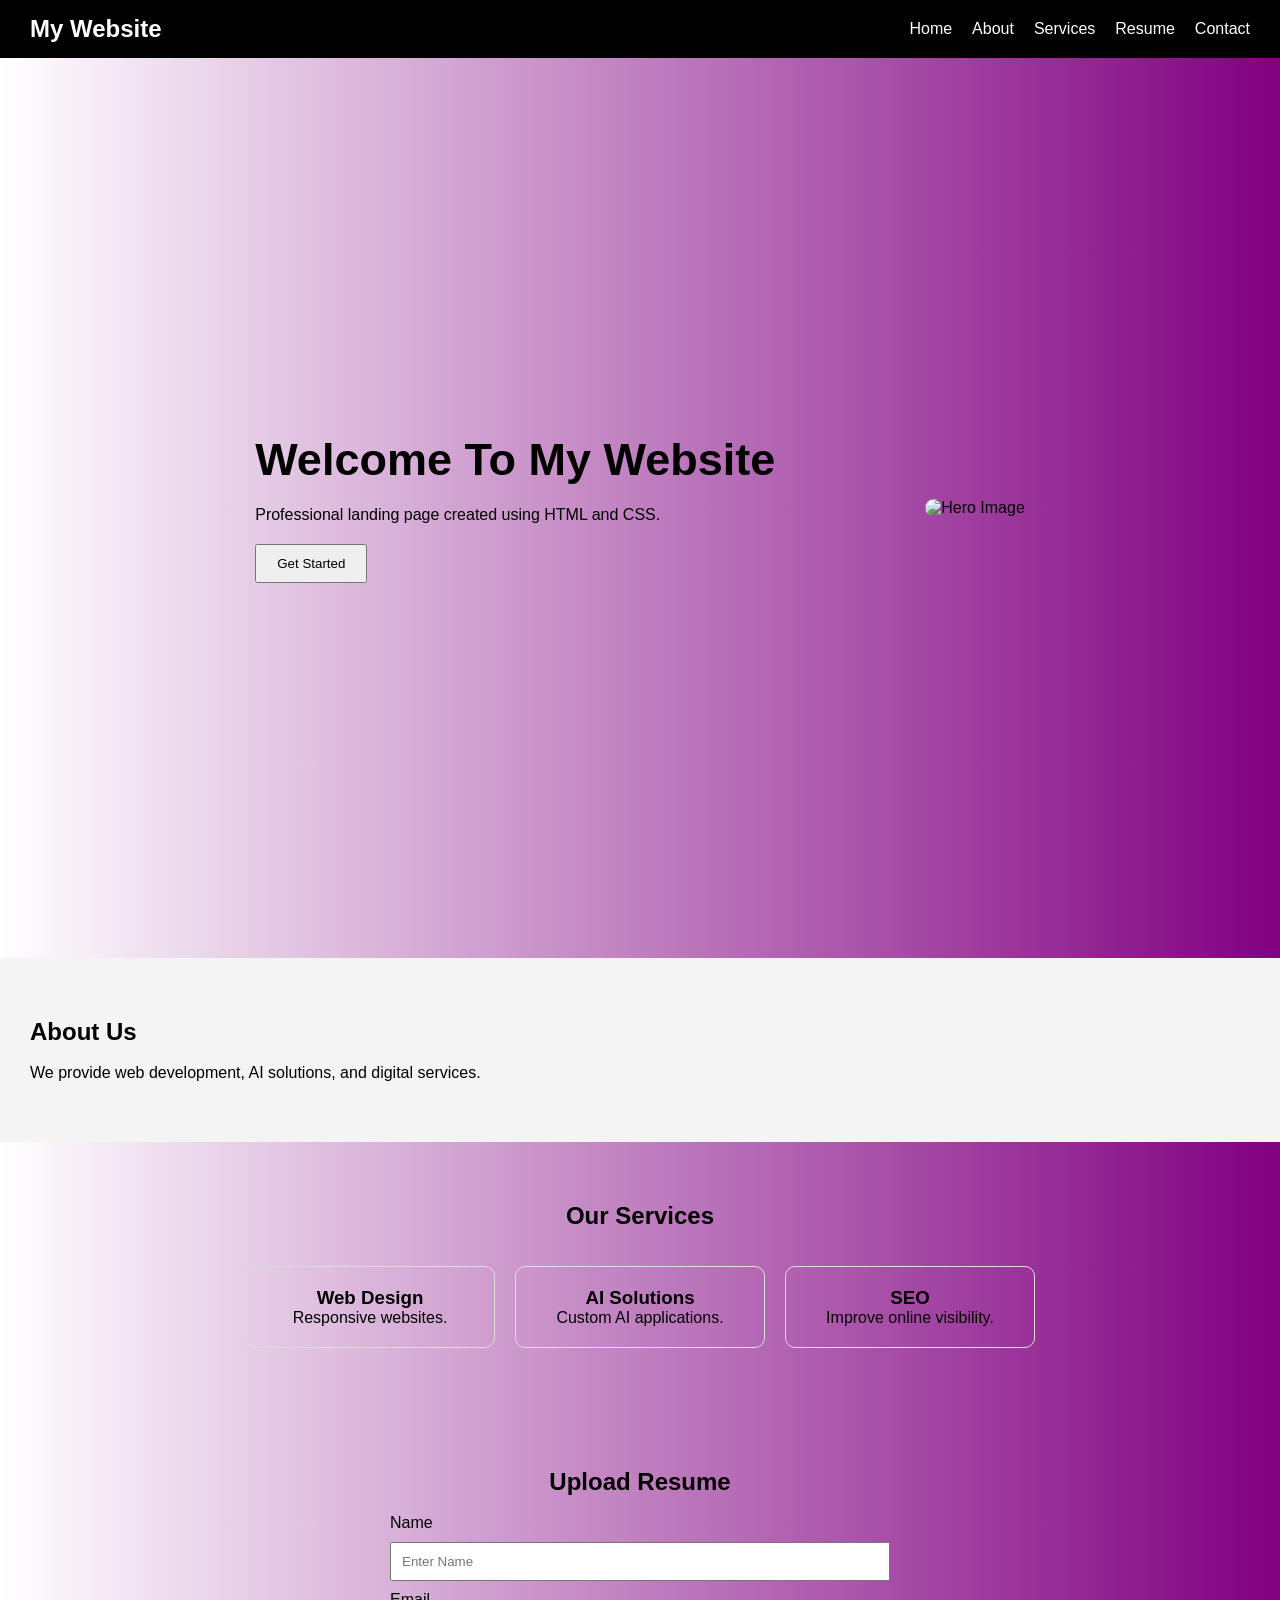
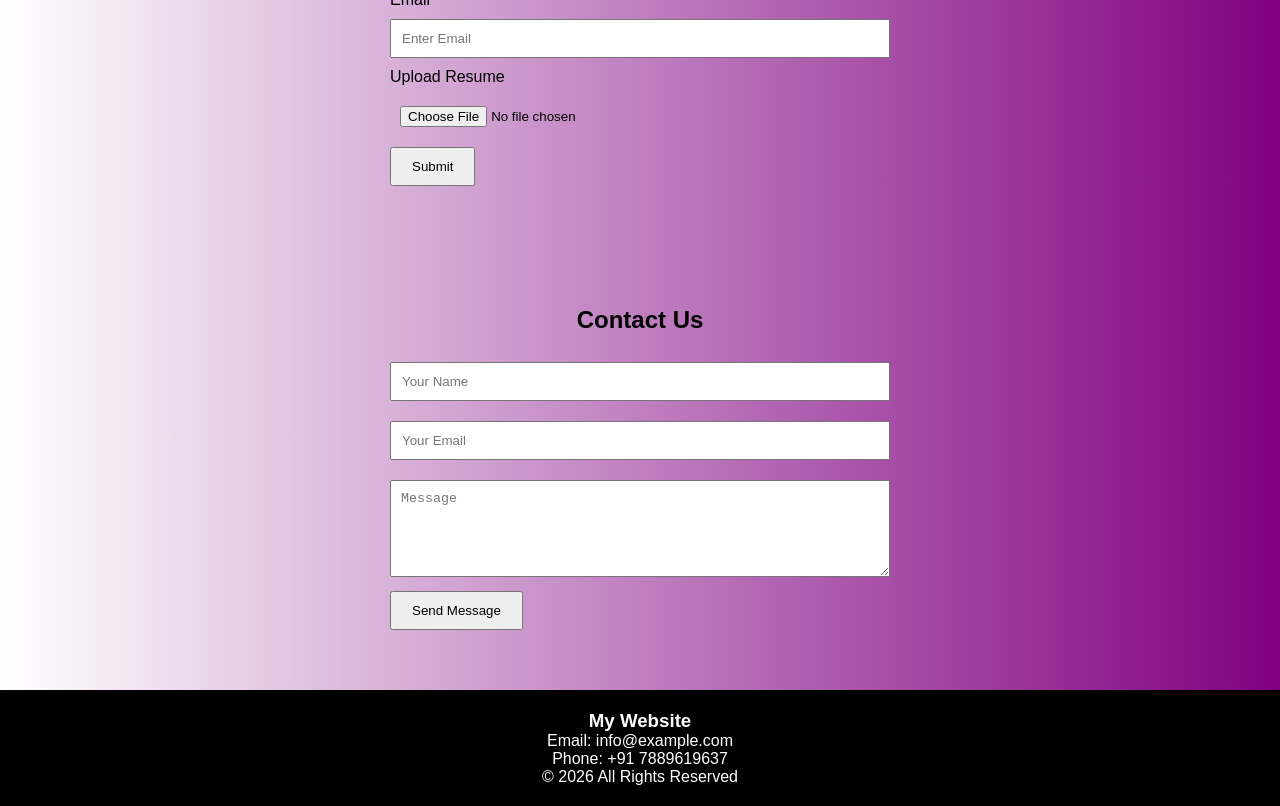
==== index.html @ 697c4196 "Rename index.html.html to index.html" ====
<!DOCTYPE html>
<html lang="en">
<head>
<meta charset="UTF-8">
<meta name="viewport" content="width=device-width, initial-scale=1.0">

<title>Landing Page</title>

<style>

*{
    margin:0;
    padding:0;
    box-sizing:border-box;

}

html{
    scroll-behavior:smooth;
}

body{
    font-family:Arial,sans-serif;
    background: linear-gradient(to right,white,purple);
}

/* Navigation */

nav{
    background:black;
    color:white;
    display:flex;
    justify-content:space-between;
    align-items:center;
    padding:15px 30px;
    position:sticky;
    top:0;
}

.logo{
    font-size:24px;
    font-weight:bold;
}

nav ul{
    list-style:none;
    display:flex;
}

nav ul li{
    margin-left:20px;
}

nav ul li a{
    color:white;
    text-decoration:none;
}

/* Hero */

#home{
    height:100vh;
    display:flex;
    justify-content:center;
    align-items:center;
    gap:50px;
    padding:20px;
}

.hero-text{
    width:50%;
}

.hero-text h1{
    font-size:45px;
    margin-bottom:20px;
}

.hero-text p{
    margin-bottom:20px;
}

.hero-text button{
    padding:10px 20px;
}

.hero-img img{
    width:350px;
    border-radius:10px;
}

/* Sections */

section{
    padding:60px 30px;
}

/* About */

#about{
    background:#f4f4f4;
}

/* Cards */

.cards{
    display:flex;
    justify-content:center;
    flex-wrap:wrap;
    gap:20px;
}

.card{
    width:250px;
    border:1px solid #ddd;
    border-radius:10px;
    padding:20px;
    text-align:center;
}

.card img{
    width:100%;
    border-radius:10px;
}

/* Forms */

form{
    max-width:500px;
    margin:auto;
}

input,
textarea{
    width:100%;
    padding:10px;
    margin:10px 0;
}

button{
    padding:10px 20px;
    cursor:pointer;
}

/* Footer */

footer{
    background:black;
    color:white;
    text-align:center;
    padding:20px;
}

</style>
</head>
<body>

<!-- Navigation -->

<nav>

<div class="logo">My Website</div>

<ul>
<li><a href="#home">Home</a></li>
<li><a href="#about">About</a></li>
<li><a href="#services">Services</a></li>
<li><a href="#resume">Resume</a></li>
<li><a href="#contact">Contact</a></li>
</ul>

</nav>

<!-- Hero -->

<section id="home">

<div class="hero-text">
<h1>Welcome To My Website</h1>
<p>
Professional landing page created using HTML and CSS.
</p>

<button>Get Started</button>
</div>

<div class="hero-img">
<img src="https://media.cnn.com/api/v1/images/stellar/prod/gettyimages-1693640169.jpg?c=16x9&q=h_833,w_1480,c_fill" alt="Hero Image">
</div>

</section>

<!-- About -->

<section id="about">

<h2>About Us</h2>

<br>

<p>
We provide web development, AI solutions,
and digital services.
</p>

</section>

<!-- Services -->

<section id="services">

<h2 align="center">Our Services</h2>

<br><br>

<div class="cards">

<div class="card">
<h3>Web Design</h3>
<p>Responsive websites.</p>
</div>

<div class="card">
<h3>AI Solutions</h3>
<p>Custom AI applications.</p>
</div>

<div class="card">
<h3>SEO</h3>
<p>Improve online visibility.</p>
</div>

</div>

</section>

<!-- Resume Upload -->

<section id="resume">

<h2 align="center">Upload Resume</h2>

<br>

<form>

<label>Name</label>
<input type="text" placeholder="Enter Name">

<label>Email</label>
<input type="email" placeholder="Enter Email">

<label>Upload Resume</label>
<input type="file">

<button type="submit">Submit</button>

</form>

</section>

<!-- Contact -->

<section id="contact">

<h2 align="center">Contact Us</h2>

<br>

<form>

<input type="text" placeholder="Your Name">

<input type="email" placeholder="Your Email">

<textarea rows="5" placeholder="Message"></textarea>

<button type="submit">Send Message</button>

</form>

</section>

<!-- Footer -->

<footer>

<h3>My Website</h3>

<p>Email: info@example.com</p>

<p>Phone: +91 7889619637</p>

<p>© 2026 All Rights Reserved</p>

</footer>

</body>
</html>
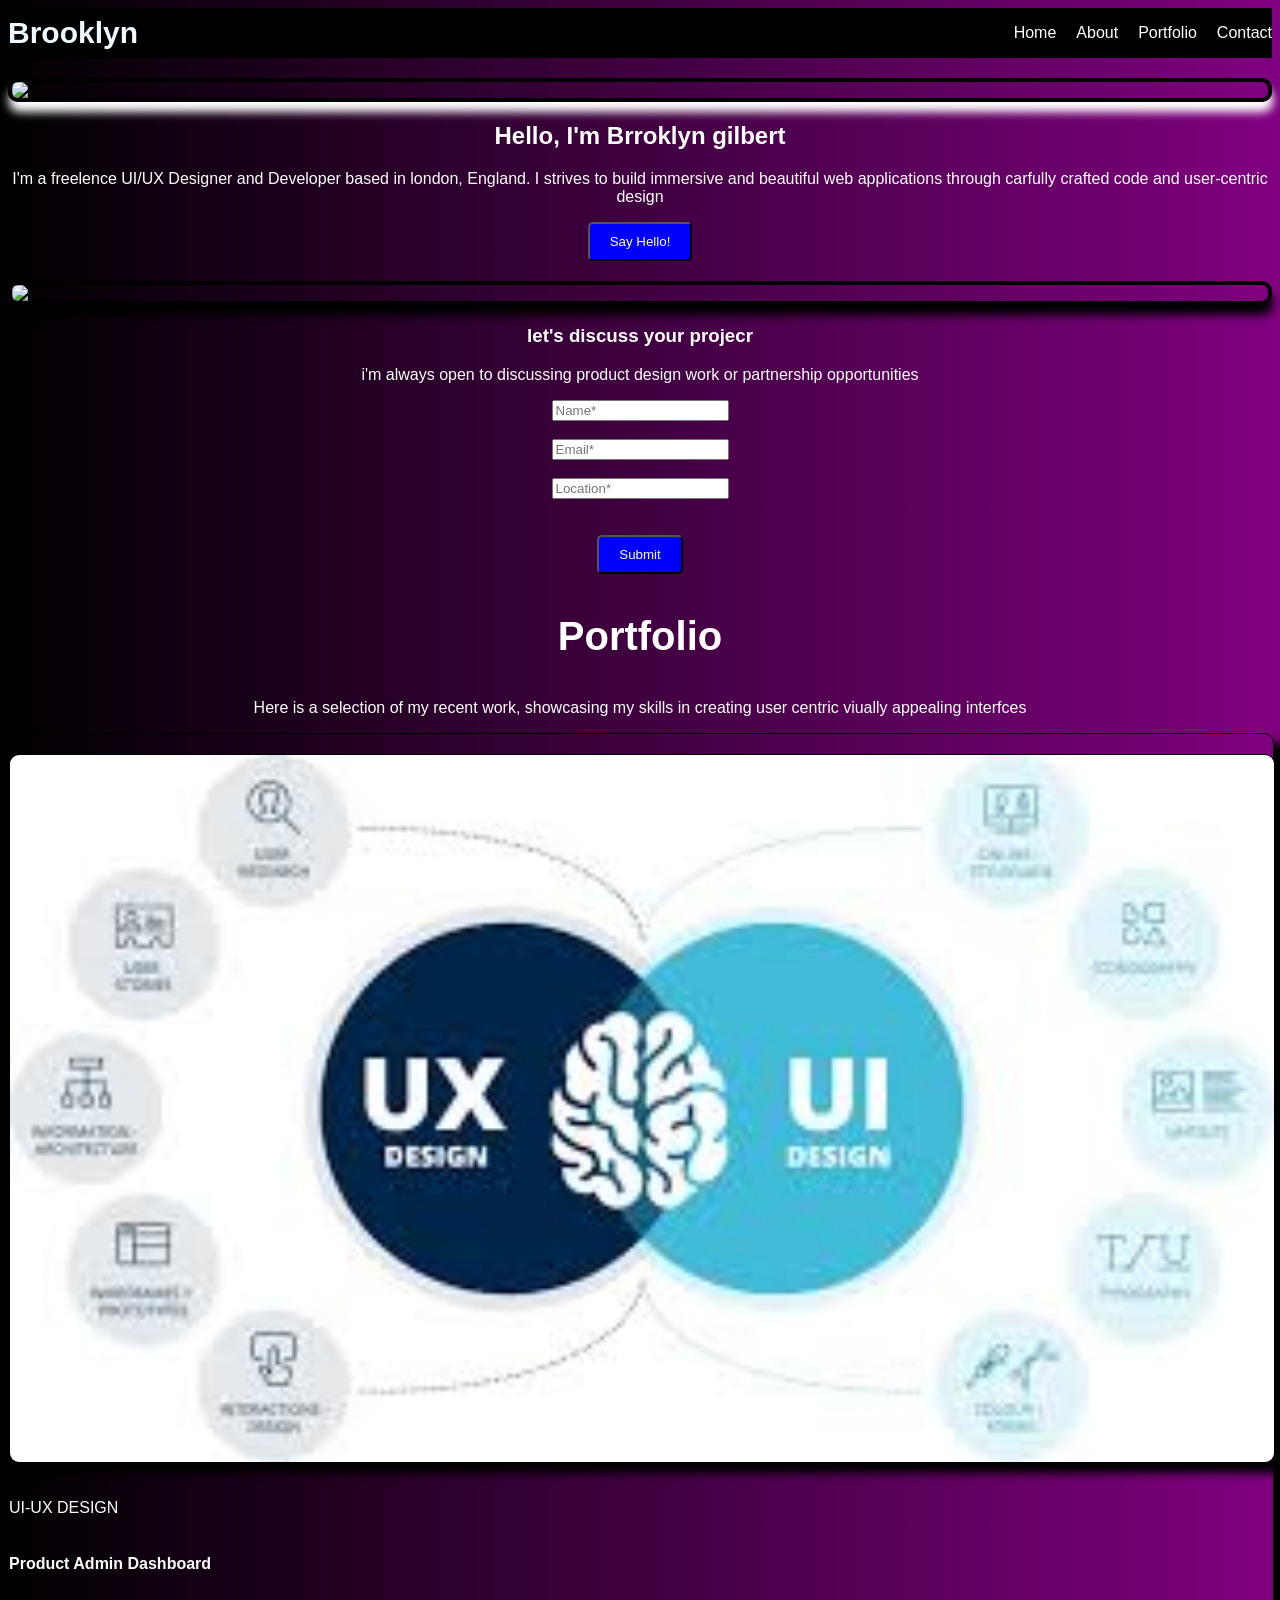
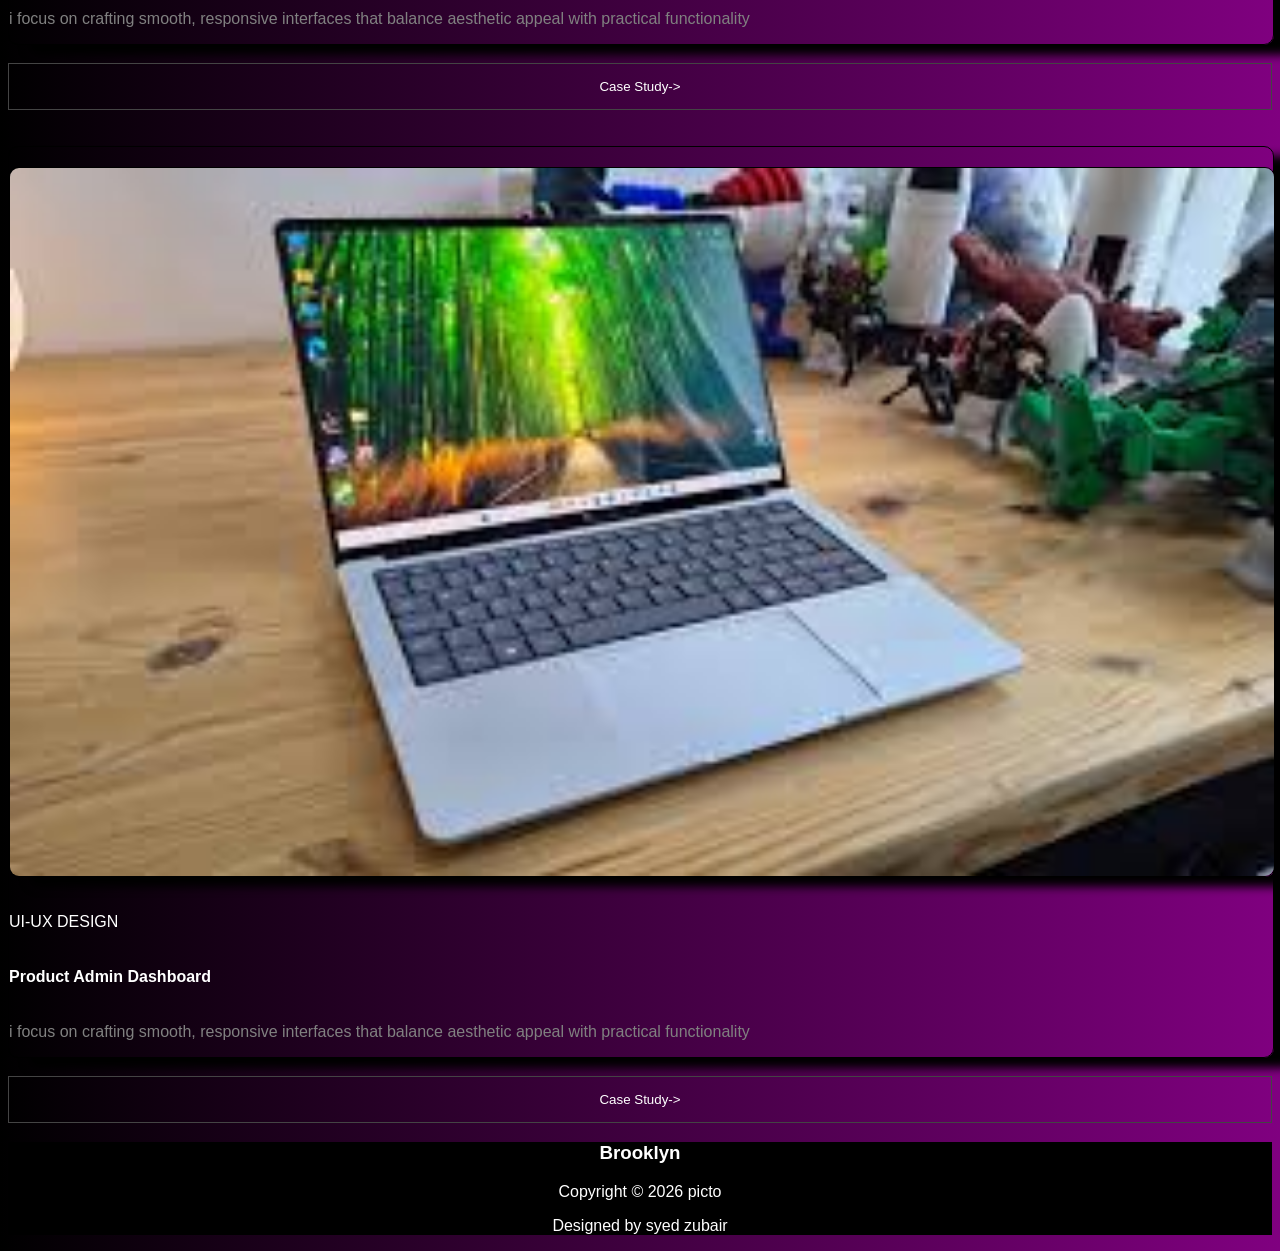
==== commit 8367fb6d: "Add files via upload" ====
--- a/index.html
+++ b/index.html
@@ -1,299 +1,255 @@
-<!DOCTYPE html>
-<html lang="en">
-<head>
-<meta charset="UTF-8">
-<meta name="viewport" content="width=device-width, initial-scale=1.0">
-
-<title>Landing Page</title>
-
-<style>
-
-*{
-    margin:0;
-    padding:0;
-    box-sizing:border-box;
-
-}
-
-html{
-    scroll-behavior:smooth;
-}
-
-body{
-    font-family:Arial,sans-serif;
-    background: linear-gradient(to right,white,purple);
-}
-
-/* Navigation */
-
-nav{
-    background:black;
-    color:white;
-    display:flex;
-    justify-content:space-between;
-    align-items:center;
-    padding:15px 30px;
-    position:sticky;
-    top:0;
-}
-
-.logo{
-    font-size:24px;
-    font-weight:bold;
-}
-
-nav ul{
-    list-style:none;
-    display:flex;
-}
-
-nav ul li{
-    margin-left:20px;
-}
-
-nav ul li a{
-    color:white;
-    text-decoration:none;
-}
-
-/* Hero */
-
-#home{
-    height:100vh;
-    display:flex;
-    justify-content:center;
-    align-items:center;
-    gap:50px;
-    padding:20px;
-}
-
-.hero-text{
-    width:50%;
-}
-
-.hero-text h1{
-    font-size:45px;
-    margin-bottom:20px;
-}
-
-.hero-text p{
-    margin-bottom:20px;
-}
-
-.hero-text button{
-    padding:10px 20px;
-}
-
-.hero-img img{
-    width:350px;
-    border-radius:10px;
-}
-
-/* Sections */
-
-section{
-    padding:60px 30px;
-}
-
-/* About */
-
-#about{
-    background:#f4f4f4;
-}
-
-/* Cards */
-
-.cards{
-    display:flex;
-    justify-content:center;
-    flex-wrap:wrap;
-    gap:20px;
-}
-
-.card{
-    width:250px;
-    border:1px solid #ddd;
-    border-radius:10px;
-    padding:20px;
-    text-align:center;
-}
-
-.card img{
-    width:100%;
-    border-radius:10px;
-}
-
-/* Forms */
-
-form{
-    max-width:500px;
-    margin:auto;
-}
-
-input,
-textarea{
-    width:100%;
-    padding:10px;
-    margin:10px 0;
-}
-
-button{
-    padding:10px 20px;
-    cursor:pointer;
-}
-
-/* Footer */
-
-footer{
-    background:black;
-    color:white;
-    text-align:center;
-    padding:20px;
-}
-
-</style>
-</head>
-<body>
-
-<!-- Navigation -->
-
-<nav>
-
-<div class="logo">My Website</div>
-
-<ul>
-<li><a href="#home">Home</a></li>
-<li><a href="#about">About</a></li>
-<li><a href="#services">Services</a></li>
-<li><a href="#resume">Resume</a></li>
-<li><a href="#contact">Contact</a></li>
-</ul>
-
-</nav>
-
-<!-- Hero -->
-
-<section id="home">
-
-<div class="hero-text">
-<h1>Welcome To My Website</h1>
-<p>
-Professional landing page created using HTML and CSS.
-</p>
-
-<button>Get Started</button>
-</div>
-
-<div class="hero-img">
-<img src="https://media.cnn.com/api/v1/images/stellar/prod/gettyimages-1693640169.jpg?c=16x9&q=h_833,w_1480,c_fill" alt="Hero Image">
-</div>
-
-</section>
-
-<!-- About -->
-
-<section id="about">
-
-<h2>About Us</h2>
-
-<br>
-
-<p>
-We provide web development, AI solutions,
-and digital services.
-</p>
-
-</section>
-
-<!-- Services -->
-
-<section id="services">
-
-<h2 align="center">Our Services</h2>
-
-<br><br>
-
-<div class="cards">
-
-<div class="card">
-<h3>Web Design</h3>
-<p>Responsive websites.</p>
-</div>
-
-<div class="card">
-<h3>AI Solutions</h3>
-<p>Custom AI applications.</p>
-</div>
-
-<div class="card">
-<h3>SEO</h3>
-<p>Improve online visibility.</p>
-</div>
-
-</div>
-
-</section>
-
-<!-- Resume Upload -->
-
-<section id="resume">
-
-<h2 align="center">Upload Resume</h2>
-
-<br>
-
-<form>
-
-<label>Name</label>
-<input type="text" placeholder="Enter Name">
-
-<label>Email</label>
-<input type="email" placeholder="Enter Email">
-
-<label>Upload Resume</label>
-<input type="file">
-
-<button type="submit">Submit</button>
-
-</form>
-
-</section>
-
-<!-- Contact -->
-
-<section id="contact">
-
-<h2 align="center">Contact Us</h2>
-
-<br>
-
-<form>
-
-<input type="text" placeholder="Your Name">
-
-<input type="email" placeholder="Your Email">
-
-<textarea rows="5" placeholder="Message"></textarea>
-
-<button type="submit">Send Message</button>
-
-</form>
-
-</section>
-
-<!-- Footer -->
-
-<footer>
-
-<h3>My Website</h3>
-
-<p>Email: info@example.com</p>
-
-<p>Phone: +91 7889619637</p>
-
-<p>© 2026 All Rights Reserved</p>
-
-</footer>
-
-</body>
-</html>
+<!DOCTYPE html>
+<!-- saved from url=(0038)http://127.0.0.1:5500/index.html#about -->
+<html lang="en"><head><meta http-equiv="Content-Type" content="text/html; charset=UTF-8">
+    
+    <meta name="viewport" content="width=device-width, initial-scale=1.0">
+    <title>Document</title>
+<style>
+body{
+font-family: 'Franklin Gothic Medium', 'Arial Narrow', Arial, sans-serif;
+  background:linear-gradient(to right,black,purple);
+}
+.logo{
+    color: aliceblue;
+    font-weight: bold;
+    font-size: 30px;
+}
+nav{
+background: black;
+  display: flex;  
+  justify-content: space-between;
+  align-items: center;
+  text-align: center;
+  position: sticky;
+  top: 0;
+}
+ul{
+    display: flex;
+    justify-content: center;
+    align-items: center;
+}
+
+nav ul li a{
+    color:white;
+    text-decoration: none;
+
+}
+nav ul{
+
+   list-style: none; 
+}
+nav ul li{
+    margin-left: 20px;
+}
+
+#home{
+display: flex;
+justify-content: center;
+align-items: center;
+color:white;
+}
+img{
+
+    display: block;
+    margin: 20px auto;
+    border: 4px solid rgb(0, 0, 0);
+    box-shadow:1px 10px 10px ;
+    border-radius: 10px;
+}
+.text h2, p{
+
+display: flex;
+align-items: center;
+text-align: center;
+justify-content: center;
+}
+.btn1{
+    
+    
+    display:flex;
+    justify-content: center;
+    align-items: center;
+   
+    
+}
+.btn1 button{
+
+    color: white;
+    background: blue;
+        padding: 10px 20px;
+    border-radius: 5px;
+
+}
+.con h3,p {
+    display:flex;
+    justify-content: center;
+    align-items: center;
+    text-align: center;
+    color: white;;
+}
+form{
+    display: flex;
+    justify-content: space-around;
+    align-items: center;
+    text-align: center;
+    flex-direction: column;
+    
+
+}
+
+.card h3{
+    display: flex;
+    align-items: center;
+    justify-content: center;
+    font-size: 40px;
+    color:white;
+}
+.card1{
+    display: flex;
+    justify-content:flex-start;
+    align-items:flex-start;
+    flex-direction: column;
+border:  1px solid black;
+text-align: center;
+width:100%;
+border-radius: 10px;
+box-shadow: 20px 10px 10px;
+}
+.btn2 button{
+   width:100%; 
+padding:15px;
+margin-bottom:2 px;
+background: transparent;
+border: 1px solid #444;
+cursor: pointer;
+color: white;;
+
+}
+footer{
+background: black;
+color:white;
+text-align: center;
+
+}
+h4{
+    color:white;
+}
+.p1{
+
+    color:grey;
+}
+
+</style>
+
+
+</head>
+
+<body>
+    <nav>
+        <div class="logo">Brooklyn</div>
+        <ul>
+            <li><a href="http://127.0.0.1:5500/index.html#home">Home</a></li>
+            <li><a href="http://127.0.0.1:5500/index.html#about">About</a></li>
+            <li><a href="http://127.0.0.1:5500/index.html#portfolio">Portfolio</a></li>
+            <li><a href="http://127.0.0.1:5500/index.html#contact">Contact</a></li>
+        </ul>
+    </nav>
+    <section id="home">
+        <div class="text"> 
+            <img src="./index_files/0x0.jpg">
+            <h2>Hello, I'm Brroklyn gilbert</h2>
+            <p>I'm a freelence UI/UX Designer and Developer based in london, England. I strives to build immersive and
+                beautiful web applications through carfully crafted code and user-centric design</p>
+            <div class="btn1">
+                <button>Say
+                Hello!</button>
+            </div> 
+        </div>
+        
+    </section>
+    <section id="about">
+        <div class="imgabout"> <img src="./index_files/0x0.jpg">
+        </div>
+    </section>
+    <section id="contact">
+        <div class="con">
+        <h3>let's discuss your projecr</h3>
+        <p>i'm always open to discussing product design work or partnership opportunities</p>
+       </div>
+        <form> <input type="text" placeholder="Name*" required=""> <br> <input type="email" placeholder="Email*" required=""><br>
+            <input type="text" placeholder="Location*"> </form><br><br>
+            <div class="btn1"><button>Submit </button></div> 
+        </section>
+
+
+<section id="portfolio">
+<div class="card">
+<h3>Portfolio</h3>
+<p> Here is a selection of my recent work, showcasing my skills in creating user centric viually appealing interfces</p>
+<div class="card1">
+<img class="card1" src="[data-uri]">
+<p>UI-UX DESIGN</p>
+<h4>Product Admin Dashboard</h4>
+<p class="p1">i focus on crafting smooth, responsive interfaces that balance aesthetic appeal with practical functionality</p>
+</div><br>
+<div class="btn2"><button>Case Study-&gt;</button></div>
+
+<br><br>
+<div class="card1">
+<img class="card1" src="[data-uri]">
+<p>UI-UX DESIGN</p>
+<h4>Product Admin Dashboard</h4>
+<p class="p1">i focus on crafting smooth, responsive interfaces that balance aesthetic appeal with practical functionality</p>
+</div><br>
+<div class="btn2"><button>Case Study-&gt;</button></div>
+
+
+
+
+</div></section>
+
+    <footer>
+        <h3>Brooklyn</h3> 
+        <p>Copyright © 2026 picto </p>
+        <p>Designed by syed zubair</p></footer>
+<!-- Code injected by live-server -->
+<script>
+	// <![CDATA[  <-- For SVG support
+	if ('WebSocket' in window) {
+		(function () {
+			function refreshCSS() {
+				var sheets = [].slice.call(document.getElementsByTagName("link"));
+				var head = document.getElementsByTagName("head")[0];
+				for (var i = 0; i < sheets.length; ++i) {
+					var elem = sheets[i];
+					var parent = elem.parentElement || head;
+					parent.removeChild(elem);
+					var rel = elem.rel;
+					if (elem.href && typeof rel != "string" || rel.length == 0 || rel.toLowerCase() == "stylesheet") {
+						var url = elem.href.replace(/(&|\?)_cacheOverride=\d+/, '');
+						elem.href = url + (url.indexOf('?') >= 0 ? '&' : '?') + '_cacheOverride=' + (new Date().valueOf());
+					}
+					parent.appendChild(elem);
+				}
+			}
+			var protocol = window.location.protocol === 'http:' ? 'ws://' : 'wss://';
+			var address = protocol + window.location.host + window.location.pathname + '/ws';
+			var socket = new WebSocket(address);
+			socket.onmessage = function (msg) {
+				if (msg.data == 'reload') window.location.reload();
+				else if (msg.data == 'refreshcss') refreshCSS();
+			};
+			if (sessionStorage && !sessionStorage.getItem('IsThisFirstTime_Log_From_LiveServer')) {
+				console.log('Live reload enabled.');
+				sessionStorage.setItem('IsThisFirstTime_Log_From_LiveServer', true);
+			}
+		})();
+	}
+	else {
+		console.error('Upgrade your browser. This Browser is NOT supported WebSocket for Live-Reloading.');
+	}
+	// ]]>
+</script>
+
+
+</body></html>
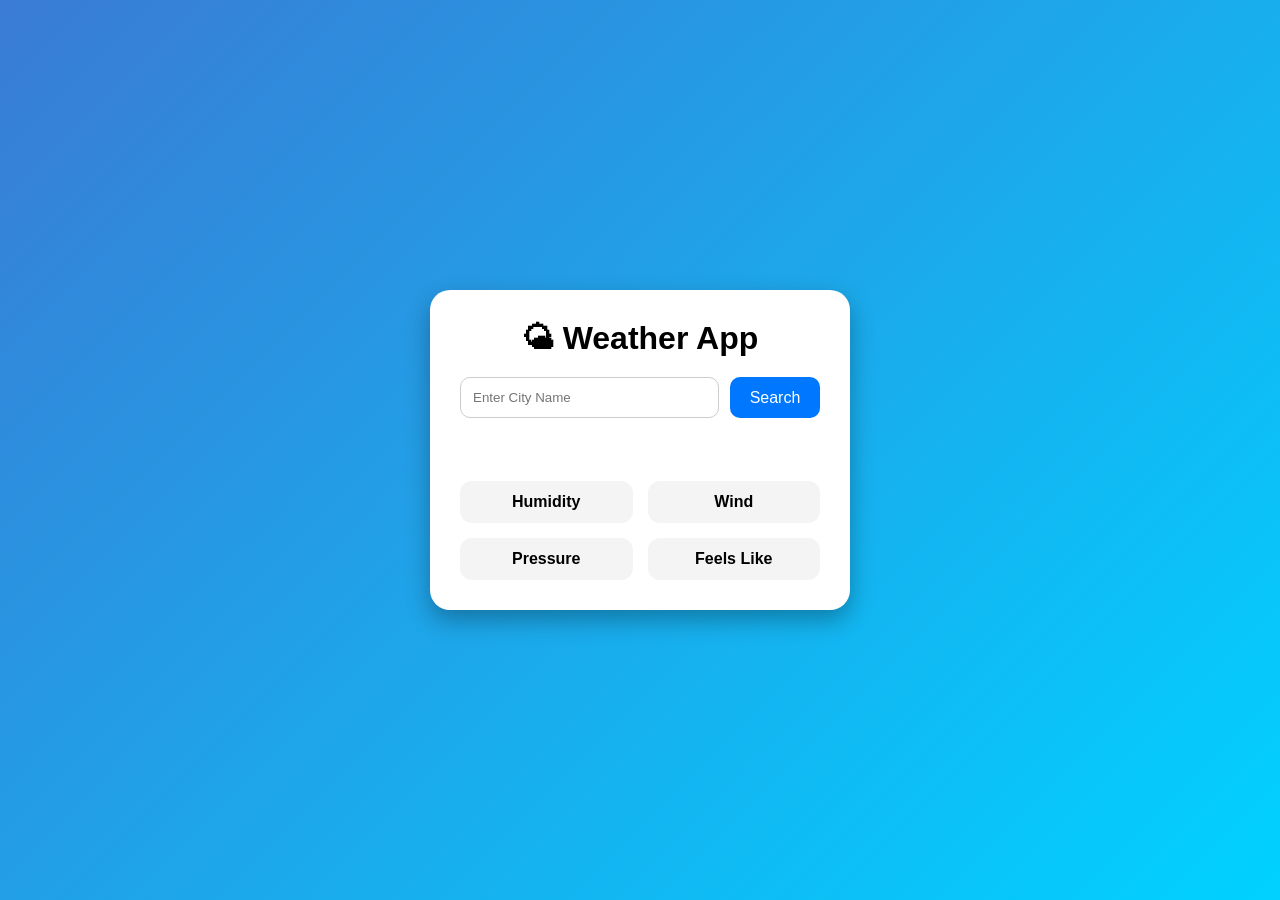
==== commit cab6a5dc: "Add files via upload" ====
--- a/index.html
+++ b/index.html
@@ -1,255 +1,61 @@
-<!DOCTYPE html>
-<!-- saved from url=(0038)http://127.0.0.1:5500/index.html#about -->
-<html lang="en"><head><meta http-equiv="Content-Type" content="text/html; charset=UTF-8">
-    
-    <meta name="viewport" content="width=device-width, initial-scale=1.0">
-    <title>Document</title>
-<style>
-body{
-font-family: 'Franklin Gothic Medium', 'Arial Narrow', Arial, sans-serif;
-  background:linear-gradient(to right,black,purple);
-}
-.logo{
-    color: aliceblue;
-    font-weight: bold;
-    font-size: 30px;
-}
-nav{
-background: black;
-  display: flex;  
-  justify-content: space-between;
-  align-items: center;
-  text-align: center;
-  position: sticky;
-  top: 0;
-}
-ul{
-    display: flex;
-    justify-content: center;
-    align-items: center;
-}
-
-nav ul li a{
-    color:white;
-    text-decoration: none;
-
-}
-nav ul{
-
-   list-style: none; 
-}
-nav ul li{
-    margin-left: 20px;
-}
-
-#home{
-display: flex;
-justify-content: center;
-align-items: center;
-color:white;
-}
-img{
-
-    display: block;
-    margin: 20px auto;
-    border: 4px solid rgb(0, 0, 0);
-    box-shadow:1px 10px 10px ;
-    border-radius: 10px;
-}
-.text h2, p{
-
-display: flex;
-align-items: center;
-text-align: center;
-justify-content: center;
-}
-.btn1{
-    
-    
-    display:flex;
-    justify-content: center;
-    align-items: center;
-   
-    
-}
-.btn1 button{
-
-    color: white;
-    background: blue;
-        padding: 10px 20px;
-    border-radius: 5px;
-
-}
-.con h3,p {
-    display:flex;
-    justify-content: center;
-    align-items: center;
-    text-align: center;
-    color: white;;
-}
-form{
-    display: flex;
-    justify-content: space-around;
-    align-items: center;
-    text-align: center;
-    flex-direction: column;
-    
-
-}
-
-.card h3{
-    display: flex;
-    align-items: center;
-    justify-content: center;
-    font-size: 40px;
-    color:white;
-}
-.card1{
-    display: flex;
-    justify-content:flex-start;
-    align-items:flex-start;
-    flex-direction: column;
-border:  1px solid black;
-text-align: center;
-width:100%;
-border-radius: 10px;
-box-shadow: 20px 10px 10px;
-}
-.btn2 button{
-   width:100%; 
-padding:15px;
-margin-bottom:2 px;
-background: transparent;
-border: 1px solid #444;
-cursor: pointer;
-color: white;;
-
-}
-footer{
-background: black;
-color:white;
-text-align: center;
-
-}
-h4{
-    color:white;
-}
-.p1{
-
-    color:grey;
-}
-
-</style>
-
-
-</head>
-
-<body>
-    <nav>
-        <div class="logo">Brooklyn</div>
-        <ul>
-            <li><a href="http://127.0.0.1:5500/index.html#home">Home</a></li>
-            <li><a href="http://127.0.0.1:5500/index.html#about">About</a></li>
-            <li><a href="http://127.0.0.1:5500/index.html#portfolio">Portfolio</a></li>
-            <li><a href="http://127.0.0.1:5500/index.html#contact">Contact</a></li>
-        </ul>
-    </nav>
-    <section id="home">
-        <div class="text"> 
-            <img src="./index_files/0x0.jpg">
-            <h2>Hello, I'm Brroklyn gilbert</h2>
-            <p>I'm a freelence UI/UX Designer and Developer based in london, England. I strives to build immersive and
-                beautiful web applications through carfully crafted code and user-centric design</p>
-            <div class="btn1">
-                <button>Say
-                Hello!</button>
-            </div> 
-        </div>
-        
-    </section>
-    <section id="about">
-        <div class="imgabout"> <img src="./index_files/0x0.jpg">
-        </div>
-    </section>
-    <section id="contact">
-        <div class="con">
-        <h3>let's discuss your projecr</h3>
-        <p>i'm always open to discussing product design work or partnership opportunities</p>
-       </div>
-        <form> <input type="text" placeholder="Name*" required=""> <br> <input type="email" placeholder="Email*" required=""><br>
-            <input type="text" placeholder="Location*"> </form><br><br>
-            <div class="btn1"><button>Submit </button></div> 
-        </section>
-
-
-<section id="portfolio">
-<div class="card">
-<h3>Portfolio</h3>
-<p> Here is a selection of my recent work, showcasing my skills in creating user centric viually appealing interfces</p>
-<div class="card1">
-<img class="card1" src="[data-uri]">
-<p>UI-UX DESIGN</p>
-<h4>Product Admin Dashboard</h4>
-<p class="p1">i focus on crafting smooth, responsive interfaces that balance aesthetic appeal with practical functionality</p>
-</div><br>
-<div class="btn2"><button>Case Study-&gt;</button></div>
-
-<br><br>
-<div class="card1">
-<img class="card1" src="[data-uri]">
-<p>UI-UX DESIGN</p>
-<h4>Product Admin Dashboard</h4>
-<p class="p1">i focus on crafting smooth, responsive interfaces that balance aesthetic appeal with practical functionality</p>
-</div><br>
-<div class="btn2"><button>Case Study-&gt;</button></div>
-
-
-
-
-</div></section>
-
-    <footer>
-        <h3>Brooklyn</h3> 
-        <p>Copyright © 2026 picto </p>
-        <p>Designed by syed zubair</p></footer>
-<!-- Code injected by live-server -->
-<script>
-	// <![CDATA[  <-- For SVG support
-	if ('WebSocket' in window) {
-		(function () {
-			function refreshCSS() {
-				var sheets = [].slice.call(document.getElementsByTagName("link"));
-				var head = document.getElementsByTagName("head")[0];
-				for (var i = 0; i < sheets.length; ++i) {
-					var elem = sheets[i];
-					var parent = elem.parentElement || head;
-					parent.removeChild(elem);
-					var rel = elem.rel;
-					if (elem.href && typeof rel != "string" || rel.length == 0 || rel.toLowerCase() == "stylesheet") {
-						var url = elem.href.replace(/(&|\?)_cacheOverride=\d+/, '');
-						elem.href = url + (url.indexOf('?') >= 0 ? '&' : '?') + '_cacheOverride=' + (new Date().valueOf());
-					}
-					parent.appendChild(elem);
-				}
-			}
-			var protocol = window.location.protocol === 'http:' ? 'ws://' : 'wss://';
-			var address = protocol + window.location.host + window.location.pathname + '/ws';
-			var socket = new WebSocket(address);
-			socket.onmessage = function (msg) {
-				if (msg.data == 'reload') window.location.reload();
-				else if (msg.data == 'refreshcss') refreshCSS();
-			};
-			if (sessionStorage && !sessionStorage.getItem('IsThisFirstTime_Log_From_LiveServer')) {
-				console.log('Live reload enabled.');
-				sessionStorage.setItem('IsThisFirstTime_Log_From_LiveServer', true);
-			}
-		})();
-	}
-	else {
-		console.error('Upgrade your browser. This Browser is NOT supported WebSocket for Live-Reloading.');
-	}
-	// ]]>
-</script>
-
-
-</body></html>+<!DOCTYPE html>
+<html lang="en">
+<head>
+    <meta charset="UTF-8">
+    <meta name="viewport" content="width=device-width, initial-scale=1.0">
+    <title>Weather App</title>
+    <link rel="stylesheet" href="style.css">
+</head>
+<body>
+
+<div class="container">
+
+    <h1>🌤 Weather App</h1>
+
+    <div class="search-box">
+        <input type="text" id="city" placeholder="Enter City Name">
+        <button id="searchBtn">Search</button>
+    </div>
+
+    <div class="weather-card" id="weather">
+
+        <img id="icon">
+
+        <h2 id="cityName"></h2>
+
+        <h1 id="temp"></h1>
+
+        <h3 id="description"></h3>
+
+        <div class="details">
+
+            <div>
+                <h4>Humidity</h4>
+                <p id="humidity"></p>
+            </div>
+
+            <div>
+                <h4>Wind</h4>
+                <p id="wind"></p>
+            </div>
+
+            <div>
+                <h4>Pressure</h4>
+                <p id="pressure"></p>
+            </div>
+
+            <div>
+                <h4>Feels Like</h4>
+                <p id="feels"></p>
+            </div>
+
+        </div>
+
+    </div>
+
+</div>
+
+<script src="script.js"></script>
+
+</body>
+</html>
--- a/style.css
+++ b/style.css
@@ -0,0 +1,112 @@
+*{
+    margin:0;
+    padding:0;
+    box-sizing:border-box;
+    font-family:Arial,sans-serif;
+}
+
+body{
+    height:100vh;
+    display:flex;
+    justify-content:center;
+    align-items:center;
+    background:linear-gradient(135deg,#3a7bd5,#00d2ff);
+}
+
+.container{
+
+    width:420px;
+
+    background:white;
+
+    border-radius:20px;
+
+    padding:30px;
+
+    text-align:center;
+
+    box-shadow:0 10px 25px rgba(0,0,0,.3);
+
+}
+
+h1{
+
+    margin-bottom:20px;
+
+}
+
+.search-box{
+
+    display:flex;
+
+    justify-content:space-between;
+
+    margin-bottom:20px;
+
+}
+
+input{
+
+    width:72%;
+
+    padding:12px;
+
+    border-radius:10px;
+
+    border:1px solid #ccc;
+
+    outline:none;
+
+}
+
+button{
+
+    width:25%;
+
+    border:none;
+
+    background:#0077ff;
+
+    color:white;
+
+    border-radius:10px;
+
+    cursor:pointer;
+
+    font-size:16px;
+
+}
+
+button:hover{
+
+    background:#005fd6;
+
+}
+
+.weather-card img{
+
+    width:120px;
+
+}
+
+.details{
+
+    margin-top:25px;
+
+    display:grid;
+
+    grid-template-columns:repeat(2,1fr);
+
+    gap:15px;
+
+}
+
+.details div{
+
+    background:#f4f4f4;
+
+    padding:12px;
+
+    border-radius:12px;
+
+}
